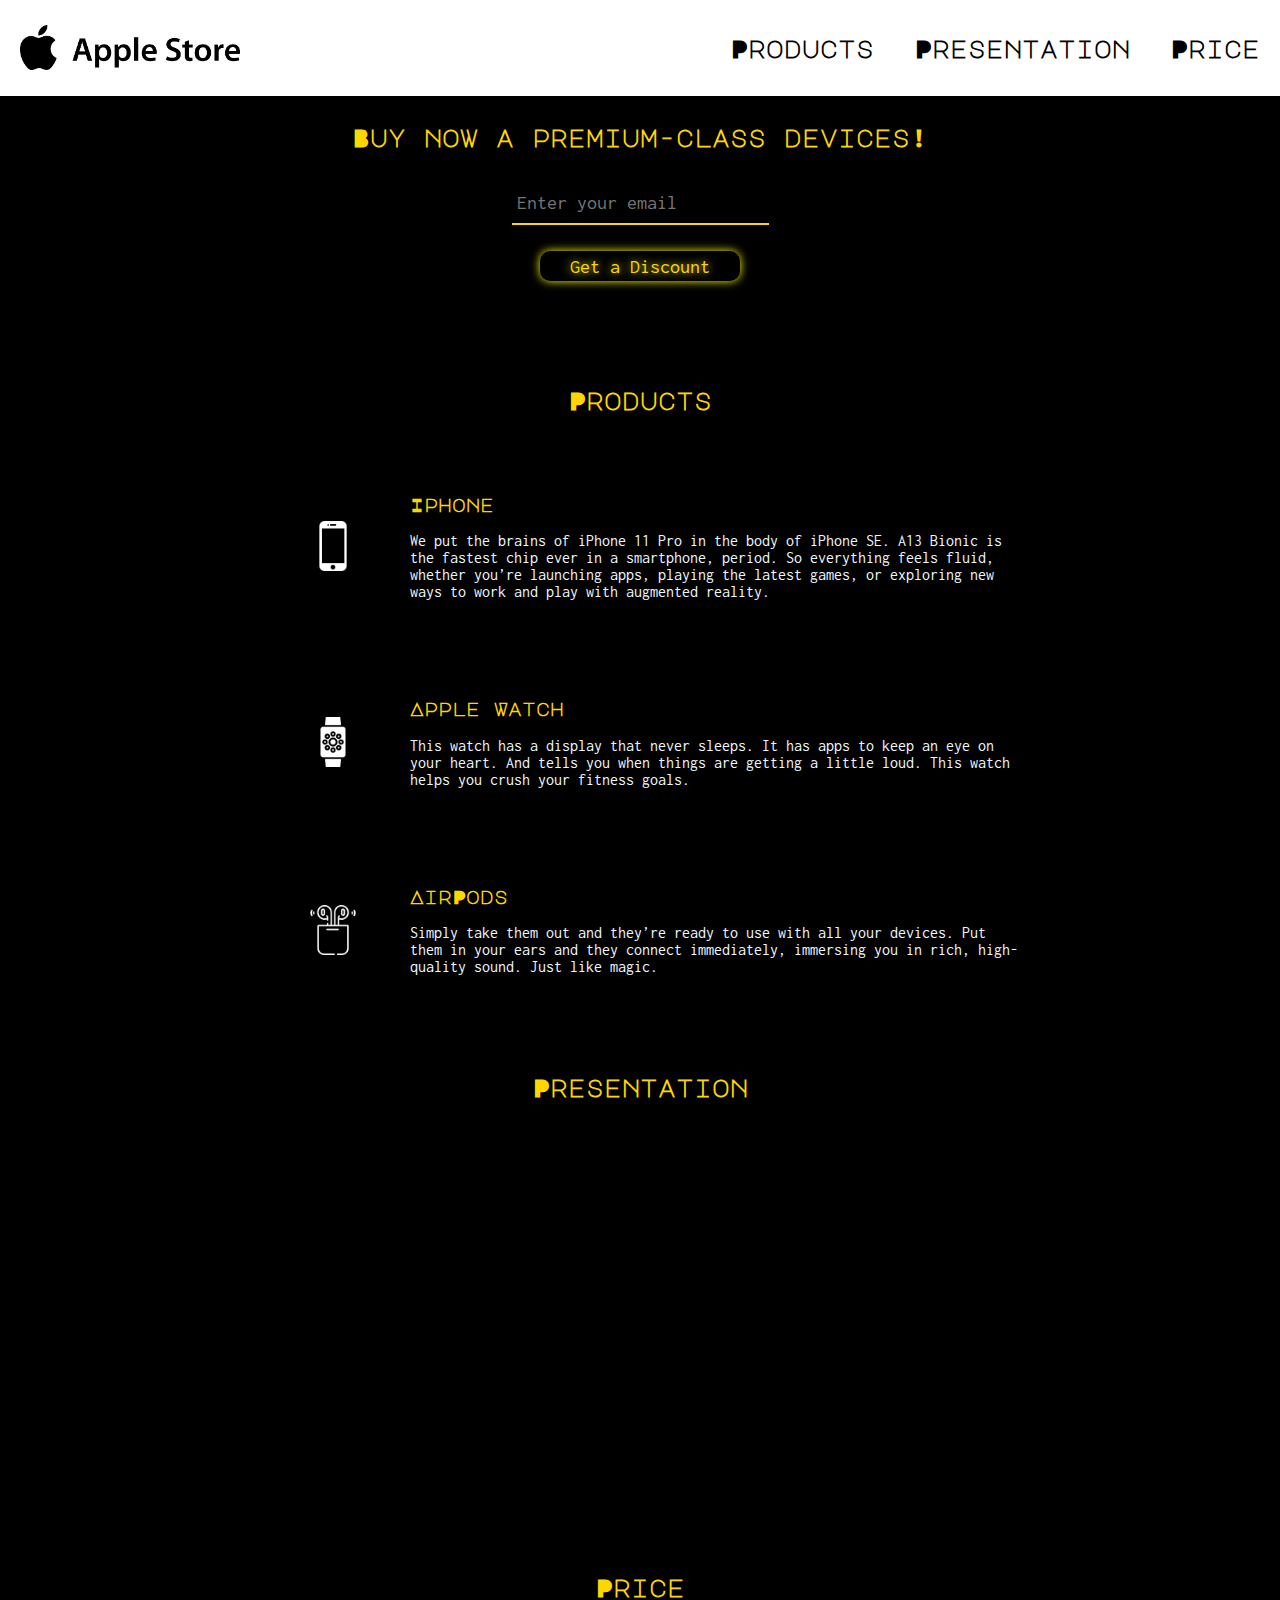
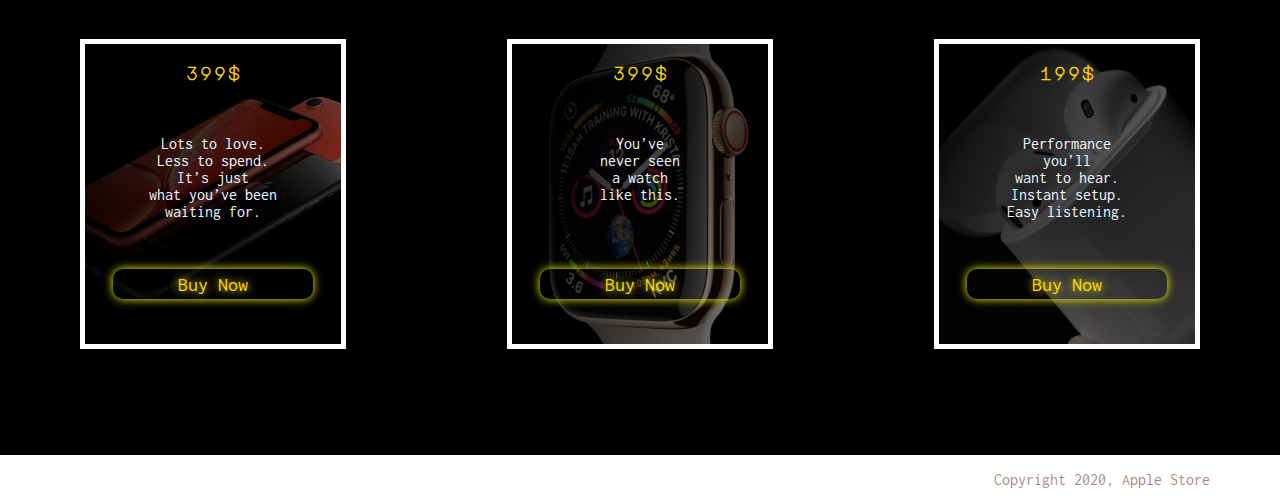
==== index.html @ c9c1e055 "1st commit" ====
<!DOCTYPE html>
<html lang="en">

<head>
	<meta charset="UTF-8">
	<title>Apple Devises</title>
	<link rel="stylesheet" type="text/css" href="main.css">
	<link href="https://fonts.googleapis.com/css?family=Inconsolata|Major+Mono+Display&display=swap" rel="stylesheet">
</head>

<body>
	<header id="header">
		<img src="images/222-2228923_savannah-federal-app-on-apple-app-store-png.png" alt="Iphone" id="header-img">
		<nav id='nav-bar'>
			<ul>
				<li>
					<h2><a href="#features" class='nav-link'>Products</a></h2>
				</li>
				<li>
					<h2><a href="#videoSection" class='nav-link'>Presentation</a></h2>
				</li>
				<li>
					<h2><a href="#mainPrice" class='nav-link'>Price</a></h2>
				</li>
			</ul>
		</nav>
	</header>
	<br>
	<div id='email-box'>
		<h2 id="pbuy">Buy now a premium-class devices!</h2>
		<form id='form' action="">
			<div class="form-row">
				<input id="email" type="email" placeholder="Enter your email" name="email">
				<button id="submit" class="button" type="submit" name="email" value='Buy now'>Get a Discount</button>
			</div>

		</form>
	</div>
	<section id="features">
		<h2>Products</h2>
		<div class="main">
			<div class="featuresLogo">
				<img src="images/smartphone%20(1).png" alt="fire" class="logo">
			</div>
			<div class="featuresText">
				<h3 class="nocenter">Iphone</h3>
				<p class="first">
					We put the brains of iPhone 11 Pro in the body of iPhone SE. A13 Bionic is the fastest chip ever in
					a smartphone, period. So everything feels fluid, whether you’re launching apps, playing the latest
					games, or exploring new ways to work and play with augmented reality.

				</p>
			</div>
		</div>
		<div class="main">
			<div class="featuresLogo">
				<img src="images/wristwatch%20(1).png" alt="tools" class="logo">
			</div>
			<div class="featuresText">
				<h3 class="nocenter">Apple Watch</h3>
				<p>
					This watch has a display that never sleeps. It has apps to keep an eye on your heart. And tells you
					when things are getting a little loud. This watch helps you crush your fitness goals.
				</p>
			</div>
		</div>
		<div class="main">
			<div class="featuresLogo">
				<img src='images/airpods%20(3).png' alt='dollar' class='logo'>
			</div>
			<div class="featuresText">
				<h3 class="nocenter">AirPods</h3>
				<p>
					Simply take them out and they’re ready to use with all your devices. Put them in your ears and they
					connect immediately, immersing you in rich, high-quality sound. Just like magic.
				</p>
			</div>
		</div>
	</section>
	<section id="videoSection" class="a">
		<h2>Presentation</h2>
		<iframe id="video" width="560" height="315" src="https://www.youtube.com/embed/SQIbeAk-bFA" frameborder="0"
			allow="accelerometer; autoplay; encrypted-media; gyroscope; picture-in-picture" allowfullscreen></iframe>
	</section>
	<section id="mainPrice" class="a">
		<h2>Price</h2>
		<div class="blocks">
			<div class="priceBlock iphone">
				<div class="price">
					<h3>399$</h3>
				</div>
				<div class="mark">
					<p>Lots to love.<br> Less to spend. <br> It’s just <br>what you’ve been<br>waiting for.</p>
				</div>
				<div class="buy"><button class="button" type="button">Buy Now</button></div>
			</div>
			<div class="priceBlock watch">
				<div class="price">
					<h3>399$</h3>
				</div>
				<div class="mark">
					<p>You’ve <br>never seen<br> a watch<br> like this.</p>
				</div>
				<div class="buy"><button class="button" type="button">Buy Now</button></div>
			</div>
			<div class="priceBlock airpods">
				<div class="price">
					<h3>199$</h3>
				</div>
				<div class="mark">
					<p>Performance <br> you’ll <br>want to hear.<br>Instant setup.<br> Easy listening.</p>
				</div>
				<div class="buy"><button class="button" type="button">Buy Now</button></div>
			</div>
		</div>
	</section>
	<footer class="a">
		<p>Copyright 2020, Apple Store</p>
	</footer>
</body>

</html>
---- main.css ----
body {
    display: flex;
    flex-direction: column;
    background: black;
    margin: 0;
    color: aliceblue;
}
h2 {
    text-align: center;
    font-family: 'Major Mono Display', monospace;
    color: gold;
}
h3 {
    font-family: 'Major Mono Display', monospace;
    color: gold;
}
p {
    font-family: 'Inconsolata', monospace;
}
/*HEADER HEADER HEADER HEADER HEADER HEADER HEADER HEADER*/
#header {
    background: white;
    width: 100%;
    position: fixed;
    display: flex;
    justify-content: space-between;
    align-items: center;
}
#header-img {
    width: 220px;
    height: 45px;
    margin-left: 20px;
    color: black;
}
ul {
    display: flex;
    list-style-type: none;
    padding: 0;
}
li {
    
    font-family: 'Major Mono Display', monospace;
    margin: 0 20px;;
}
a {
    text-justify: none;
    font-family: 'Major Mono Display', monospace;
    text-decoration: none;
    color: black;
}
/*EMAIL EMAIL EMAIL EMAIL EMAIL EMAIL EMAIL EMAIL EMAIL EMAIL EMAIL*/
#email-box {
    height: 350px;
    display: flex;
    flex-direction: column;
    justify-content: center;
    align-items: center;
    
}
#email {
    margin-top: 5%;
    background: none;
    width: 250px;
    height: 40px;
    border-width: 0;
    border-bottom: 2px solid gold;
    color: gold;
    font-family: 'Inconsolata', monospace;
    font-size: 20px;
    padding-left: 5px;
}
#email:focus {
    border-bottom: none;
    box-shadow: 0 0 10px yellow;
}
#form {
    display: flex;
    flex-direction: column;
    justify-content: center;
    align-items: center;
}
.form-row {
    display: flex;
    flex-direction: column;
    justify-content: center;
    align-items: center;
}
#submit {
    margin-top: 10%;
    background-color: rgba (0, 0, 0, .1);
}
/*PRODUCTS PRODUCTS PRODUCTS PRODUCTS PRODUCTS PRODUCTS PRODUCTS PRODUCTS*/
.main {
    display: flex;
    margin: 5% 20%;
}
.featuresLogo {
    display: flex;
    flex: 2;
    justify-content: center;
    align-items: center;
}
.logo {
    width: 50px;
    height: 50px;
}
.featuresText {
    flex: 8;
    justify-content: flex-start;
}
/*VIDEO VIDEO VIDEO VIDEO VIDEO VIDEO VIDEO VIDEO VIDEO VIDEO VIDEO VIDEO*/
#videoSection {
    text-align: center;
    height: 500px;
    justify-content: space-around;
}
#video {
    margin-top: 50px;
}
/*PRICE PRICE PRICE PRICE PRICE PRICE PRICE PRICE PRICE PRICE PRICE PRICE*/
#mainPrice {
    display: flex;
    flex-direction: column;
    height: 500px;
}
.blocks {
    display: flex;
    justify-content: space-around;
    flex-wrap: wrap;
    margin-top: 20px;
}
.priceBlock {
    display: flex;
    flex-direction: column;
    border: 5px solid white;
    width: 20%;
    height: 300px;
    color: aliceblue;
}
.airpods {
    background-image: linear-gradient(115deg, rgba(0, 0, 0, 1), rgba(0, 0, 0, 0.4)), url(images/AirPods.jpg);
    background-size: cover;
    background-position: center;
    text-align: center;
}
.watch {
    background-image: linear-gradient(115deg, rgba(0, 0, 0, 1), rgba(0, 0, 0, 0.4)) ,url(images/6734fba7cc0f2f5313490b3c57e0dc63.png);
    background-size: cover;
    background-position: center;
    text-align: center;
}
.iphone {
    background-image: linear-gradient(115deg, rgba(0, 0, 0, 1), rgba(0, 0, 0, 0.4)), url(images/sddefault.jpg);
    background-size: cover;
    background-position: center;
    text-align: center;
}
.price {
    width: 100%;
    flex: 1;
}
.mark {
    flex: 2;
    width: 100%;
    
}

.buy {
    width: 100%;
    flex: 1;
}

.button {
    font-family: 'Inconsolata', monospace;
    height: 30px;
    width: 200px;
    color: gold;
    background: none;
    border: 0;
    font-size: 20px;
    text-shadow: 0 0 10px yellow;
    box-shadow: 0 0 10px yellow;
    border-radius: 10px;
}

.button:hover {
    transform: scale(1.1);
}
/*FOOTER FOOTER FOOTER FOOTER FOOTER FOOTER FOOTER FOOTER FOOTER FOOTER */
footer {
    display: flex;
    justify-content: flex-end;
    padding-right: 70px;
    background-color: rgb(255, 255, 255);
    color: rgba(95, 0, 0, 0.5);
}
/*MEDIA MEDIA MEDIA MEDIA MEDIA MEDIA MEDIA MEDIA MEDIA MEDIA MEDIA MEDIA*/
@media (max-width: 535px) {
    header{
        flex-direction: column;
    }
    ul {
        font-size: 10px;
        flex-direction: column;
    }
    #header-img {
        width: 220px;
        height: 45px;
    }
    #email-box {
        margin-top: 200px;
    }
}
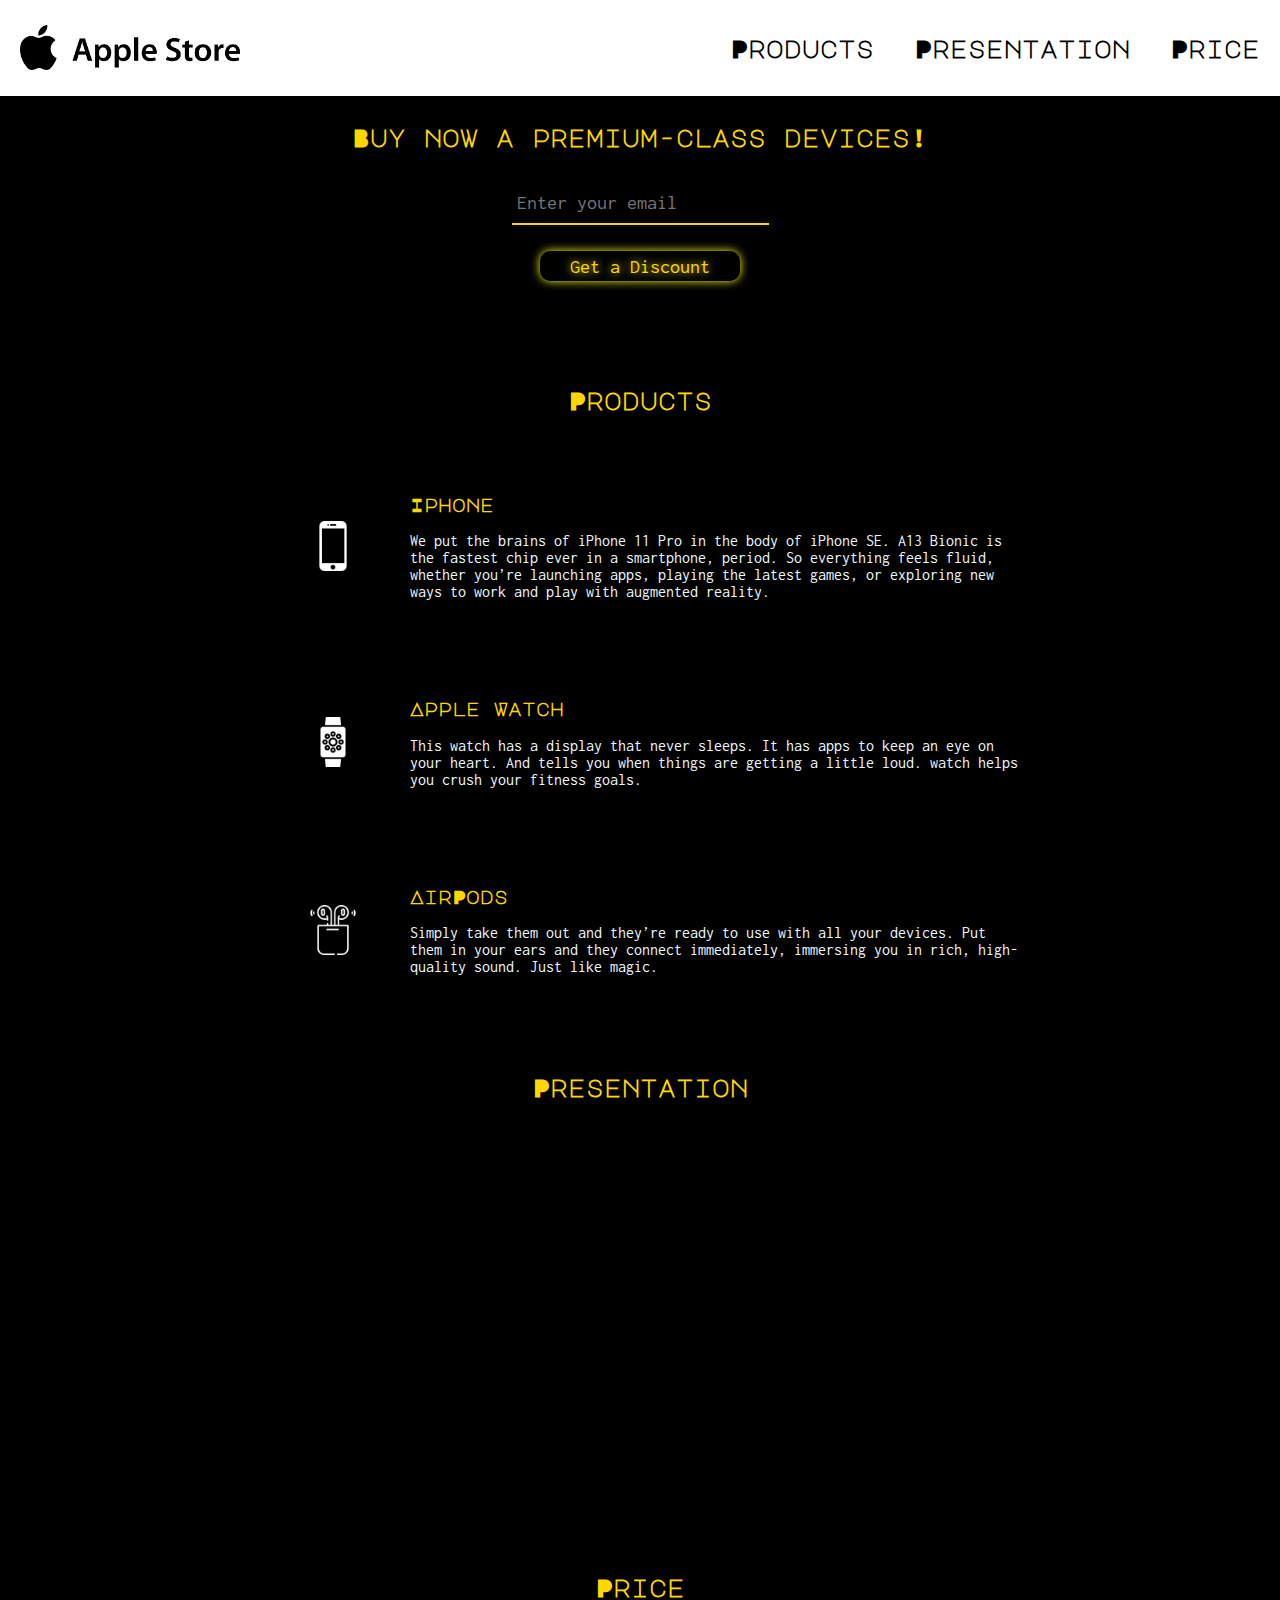
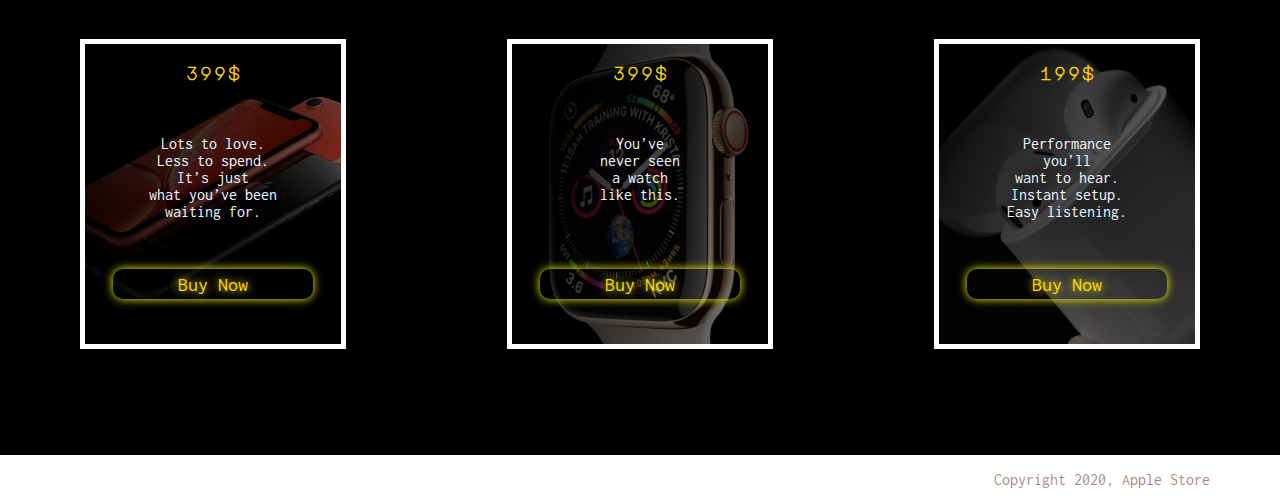
==== commit 030c596c: "refactor: add 'email-box' class instead of id" ====
--- a/index.html
+++ b/index.html
@@ -2,121 +2,116 @@
 <html lang="en">
 
 <head>
-	<meta charset="UTF-8">
-	<title>Apple Devises</title>
-	<link rel="stylesheet" type="text/css" href="main.css">
-	<link href="https://fonts.googleapis.com/css?family=Inconsolata|Major+Mono+Display&display=swap" rel="stylesheet">
+    <meta charset="UTF-8">
+    <title>Apple Devises</title>
+    <link rel="stylesheet" type="text/css" href="main.css">
+    <link href="https://fonts.googleapis.com/css?family=Inconsolata|Major+Mono+Display&display=swap" rel="stylesheet">
 </head>
 
 <body>
-	<header id="header">
-		<img src="images/222-2228923_savannah-federal-app-on-apple-app-store-png.png" alt="Iphone" id="header-img">
-		<nav id='nav-bar'>
-			<ul>
-				<li>
-					<h2><a href="#features" class='nav-link'>Products</a></h2>
-				</li>
-				<li>
-					<h2><a href="#videoSection" class='nav-link'>Presentation</a></h2>
-				</li>
-				<li>
-					<h2><a href="#mainPrice" class='nav-link'>Price</a></h2>
-				</li>
-			</ul>
-		</nav>
-	</header>
-	<br>
-	<div id='email-box'>
-		<h2 id="pbuy">Buy now a premium-class devices!</h2>
-		<form id='form' action="">
-			<div class="form-row">
-				<input id="email" type="email" placeholder="Enter your email" name="email">
-				<button id="submit" class="button" type="submit" name="email" value='Buy now'>Get a Discount</button>
-			</div>
+    <header id="header">
+        <img src="images/222-2228923_savannah-federal-app-on-apple-app-store-png.png" alt="Iphone" id="header-img">
+        <nav id='nav-bar'>
+            <ul>
+                <li>
+                    <h2><a href="#features" class='nav-link'>Products</a></h2>
+                </li>
+                <li>
+                    <h2><a href="#videoSection" class='nav-link'>Presentation</a></h2>
+                </li>
+                <li>
+                    <h2><a href="#mainPrice" class='nav-link'>Price</a></h2>
+                </li>
+            </ul>
+        </nav>
+    </header>
+    <br>
+    <div class="email-box" id='email-box'>
+        <h2 id="pbuy">Buy now a premium-class devices!</h2>
+        <form id='form' action="">
+            <div class="form-row">
+                <input id="email" type="email" placeholder="Enter your email" name="email">
+                <button id="submit" class="button" type="submit" name="email" value='Buy now'>Get a Discount</button>
+            </div>
 
-		</form>
-	</div>
-	<section id="features">
-		<h2>Products</h2>
-		<div class="main">
-			<div class="featuresLogo">
-				<img src="images/smartphone%20(1).png" alt="fire" class="logo">
-			</div>
-			<div class="featuresText">
-				<h3 class="nocenter">Iphone</h3>
-				<p class="first">
-					We put the brains of iPhone 11 Pro in the body of iPhone SE. A13 Bionic is the fastest chip ever in
-					a smartphone, period. So everything feels fluid, whether you’re launching apps, playing the latest
-					games, or exploring new ways to work and play with augmented reality.
-
-				</p>
-			</div>
-		</div>
-		<div class="main">
-			<div class="featuresLogo">
-				<img src="images/wristwatch%20(1).png" alt="tools" class="logo">
-			</div>
-			<div class="featuresText">
-				<h3 class="nocenter">Apple Watch</h3>
-				<p>
-					This watch has a display that never sleeps. It has apps to keep an eye on your heart. And tells you
-					when things are getting a little loud. This watch helps you crush your fitness goals.
-				</p>
-			</div>
-		</div>
-		<div class="main">
-			<div class="featuresLogo">
-				<img src='images/airpods%20(3).png' alt='dollar' class='logo'>
-			</div>
-			<div class="featuresText">
-				<h3 class="nocenter">AirPods</h3>
-				<p>
-					Simply take them out and they’re ready to use with all your devices. Put them in your ears and they
-					connect immediately, immersing you in rich, high-quality sound. Just like magic.
-				</p>
-			</div>
-		</div>
-	</section>
-	<section id="videoSection" class="a">
-		<h2>Presentation</h2>
-		<iframe id="video" width="560" height="315" src="https://www.youtube.com/embed/SQIbeAk-bFA" frameborder="0"
-			allow="accelerometer; autoplay; encrypted-media; gyroscope; picture-in-picture" allowfullscreen></iframe>
-	</section>
-	<section id="mainPrice" class="a">
-		<h2>Price</h2>
-		<div class="blocks">
-			<div class="priceBlock iphone">
-				<div class="price">
-					<h3>399$</h3>
-				</div>
-				<div class="mark">
-					<p>Lots to love.<br> Less to spend. <br> It’s just <br>what you’ve been<br>waiting for.</p>
-				</div>
-				<div class="buy"><button class="button" type="button">Buy Now</button></div>
-			</div>
-			<div class="priceBlock watch">
-				<div class="price">
-					<h3>399$</h3>
-				</div>
-				<div class="mark">
-					<p>You’ve <br>never seen<br> a watch<br> like this.</p>
-				</div>
-				<div class="buy"><button class="button" type="button">Buy Now</button></div>
-			</div>
-			<div class="priceBlock airpods">
-				<div class="price">
-					<h3>199$</h3>
-				</div>
-				<div class="mark">
-					<p>Performance <br> you’ll <br>want to hear.<br>Instant setup.<br> Easy listening.</p>
-				</div>
-				<div class="buy"><button class="button" type="button">Buy Now</button></div>
-			</div>
-		</div>
-	</section>
-	<footer class="a">
-		<p>Copyright 2020, Apple Store</p>
-	</footer>
+        </form>
+    </div>
+    <section id="features">
+        <h2>Products</h2>
+        <div class="main">
+            <div class="featuresLogo">
+                <img src="images/smartphone%20(1).png" alt="fire" class="logo">
+            </div>
+            <div class="featuresText">
+                <h3 class="nocenter">Iphone</h3>
+                <p class="first">
+                    We put the brains of iPhone 11 Pro in the body of iPhone SE. A13 Bionic is the fastest chip ever in a smartphone, period. So everything feels fluid, whether you’re launching apps, playing the latest games, or exploring new ways to work and play with augmented
+                    reality.
+                </p>
+            </div>
+        </div>
+        <div class="main">
+            <div class="featuresLogo">
+                <img src="images/wristwatch%20(1).png" alt="tools" class="logo">
+            </div>
+            <div class="featuresText">
+                <h3 class="nocenter">Apple Watch</h3>
+                <p>
+                    This watch has a display that never sleeps. It has apps to keep an eye on your heart. And tells you when things are getting a little loud. watch helps you crush your fitness goals.
+                </p>
+            </div>
+        </div>
+        <div class="main">
+            <div class="featuresLogo">
+                <img src='images/airpods%20(3).png' alt='dollar' class='logo'>
+            </div>
+            <div class="featuresText">
+                <h3 class="nocenter">AirPods</h3>
+                <p>
+                    Simply take them out and they’re ready to use with all your devices. Put them in your ears and they connect immediately, immersing you in rich, high-quality sound. Just like magic.
+                </p>
+            </div>
+        </div>
+    </section>
+    <section id="videoSection" class="a">
+        <h2>Presentation</h2>
+        <iframe id="video" width="560" height="315" src="https://www.youtube.com/embed/SQIbeAk-bFA" frameborder="0" allow="accelerometer; autoplay; encrypted-media; gyroscope; picture-in-picture" allowfullscreen></iframe>
+    </section>
+    <section id="mainPrice" class="a">
+        <h2>Price</h2>
+        <div class="blocks">
+            <div class="priceBlock iphone">
+                <div class="price">
+                    <h3>399$</h3>
+                </div>
+                <div class="mark">
+                    <p>Lots to love.<br> Less to spend. <br> It’s just <br>what you’ve been<br> waiting for.</p>
+                </div>
+                <div class="buy"><button class="button" type="button">Buy Now</button></div>
+            </div>
+            <div class="priceBlock watch">
+                <div class="price">
+                    <h3>399$</h3>
+                </div>
+                <div class="mark">
+                    <p>You’ve <br>never seen<br> a watch<br> like this.</p>
+                </div>
+                <div class="buy"><button class="button" type="button">Buy Now</button></div>
+            </div>
+            <div class="priceBlock airpods">
+                <div class="price">
+                    <h3>199$</h3>
+                </div>
+                <div class="mark">
+                    <p>Performance <br> you’ll <br>want to hear.<br>Instant setup.<br> Easy listening.</p>
+                </div>
+                <div class="buy"><button class="button" type="button">Buy Now</button></div>
+            </div>
+        </div>
+    </section>
+    <footer class="a">
+        <p>Copyright 2020, Apple Store</p>
+    </footer>
 </body>
 
 </html>